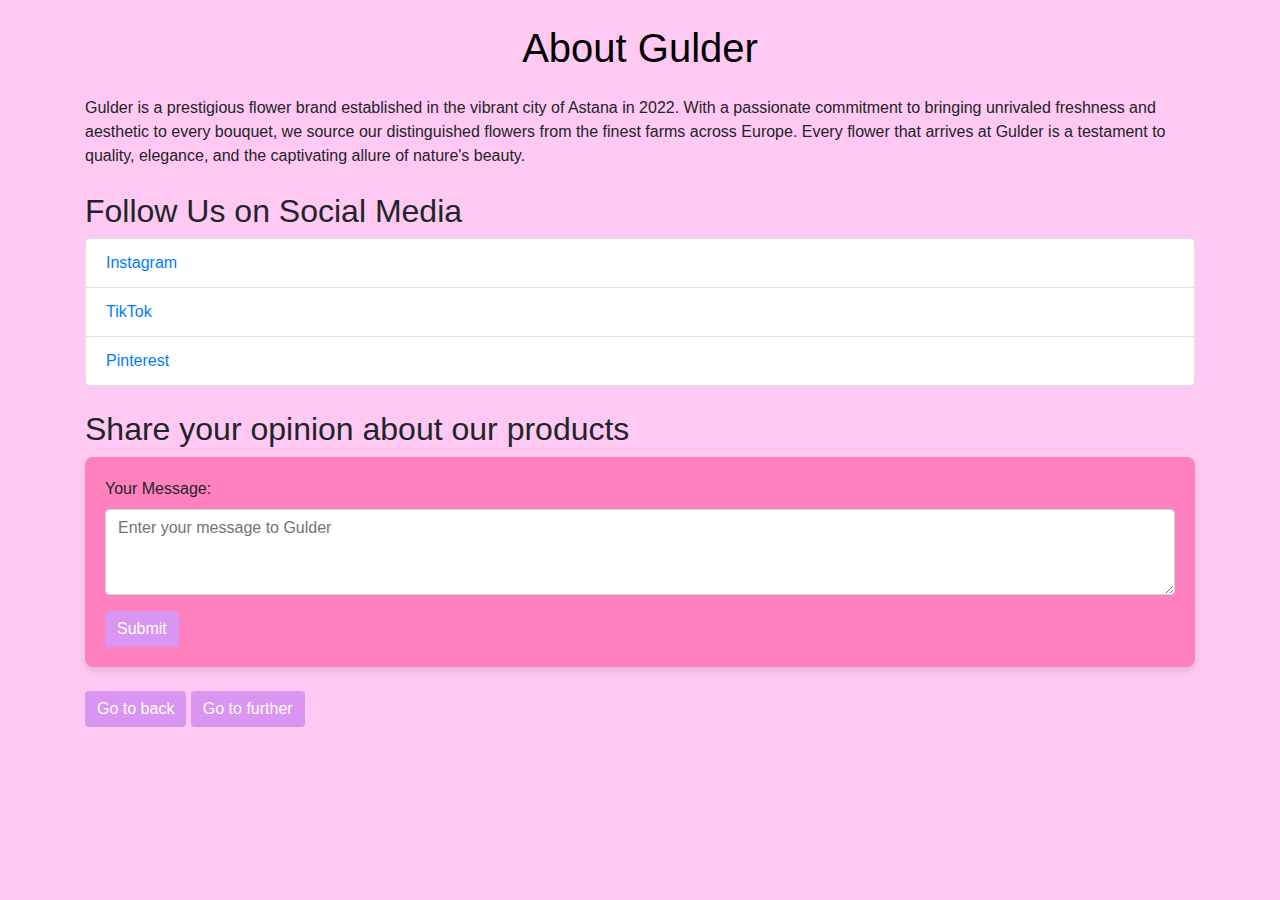
==== about.html @ 8ccceea9 "first commit" ====
<!DOCTYPE html>
<html lang="en">

<head>
  <meta charset="UTF-8">
  <meta name="viewport" content="width=device-width, initial-scale=1.0">
  <title>About Us - Gulder</title>
  <link href="https://stackpath.bootstrapcdn.com/bootstrap/4.3.1/css/bootstrap.min.css" rel="stylesheet">
  <link rel="stylesheet" href="css/styles.css">
</head>

<body>

  <div class="container mt-4">
    <h1 class="text-center">About Gulder</h1>

    <p class="mt-4">
      Gulder is a prestigious flower brand established in the vibrant city of Astana in 2022. With a passionate commitment to bringing unrivaled freshness and aesthetic to every bouquet, we source our distinguished flowers from the finest farms across Europe. Every flower that arrives at Gulder is a testament to quality, elegance, and the captivating allure of nature's beauty.
    </p>

    <h2 class="mt-4">Follow Us on Social Media</h2>
    <ul class="list-group mt-2">
      <li class="list-group-item"><a href="https://www.instagram.com/milllkly" target="_blank">Instagram</a></li>
      <li class="list-group-item"><a href="https://www.instagram.com/milllkly" target="_blank">TikTok</a></li>
      <li class="list-group-item"><a href="https://www.instagram.com/milllkly"target="_blank">Pinterest</a></li>
    </ul>
    <h2 class="mt-4">Share your opinion about our products</h2>
    <form class="mt-2">
      <div class="form-group">
        <label for="message">Your Message:</label>
        <textarea class="form-control" id="message" rows="3" placeholder="Enter your message to Gulder"></textarea>
      </div>
      <button type="submit" class="btn btn-custom">Submit</button>
    </form>
  </div>

  <script src="https://code.jquery.com/jquery-3.3.1.slim.min.js"></script>
  <script src="https://cdnjs.cloudflare.com/ajax/libs/popper.js/1.14.7/umd/popper.min.js"></script>
  <script src="https://stackpath.bootstrapcdn.com/bootstrap/4.3.1/js/bootstrap.min.js"></script>
  <div class="container mt-4">

    <div class="navigation-buttons">
        <a href="index.html" class="btn btn-custom">Go to back</a>
        <a href="cooperation.html" class="btn btn-custom">Go to further</a>
    </div>
</div>
</body>



</html>
---- css/styles.css ----
/* Global Styles */
body {
    background-color: #ffc9f3;
    font-family: 'Arial', sans-serif;
}

/* Header Styles */
h1.text-center {
    color: #000000; /* Adjust color to your preference */
    margin-top: 20px;
}

/* Carousel Styles */
.carousel {
    margin: 20px 0;
}

.carousel-item img {
    width: 100%;
    height: auto;
    max-height: 400px; /* Adjust based on your preference */
}

/* Card Styles */
.card {
    margin: 20px 0;
    box-shadow: 0 4px 8px 0 rgba(0,0,0,0.2); /* Optional: Add shadow effect to cards */
}

.card img {
    max-height: 200px; /* Adjust based on your design */
    object-fit: cover; /* Makes the images fit neatly into the card */
}

/* Form Styles */
form {
    background-color: #ff80bf;
    padding: 20px;
    border-radius: 8px; /* Optional: Rounds corners of the form */
    box-shadow: 0 4px 8px 0 rgba(0,0,0,0.1); /* Optional: Add shadow effect to form */
}

/* Button Styles */
.btn-info {
    background-color: #d7a4ff; /* Adjust color to match your branding */
    border-color: #d7a4ff; /* Adjust color to match your branding */
}

.btn-info:hover {
    background-color: #dc85a9; /* Adjust hover color */
}

/* Spacing between buttons */
.btn-info + .btn-info {
    margin-left: 10px;
}
.btn-custom {
    background-color: #da94f2; /* Hot pink background */
    color: #ffffff; /* White text */
    border: none; /* Removes border */
}

.btn-custom:hover {
    background-color: #d7a4ff; /* Darker pink for hover effect */
    color: #ffffff; /* Keeps text color white when hovered */
}
/* ... other styles ... */

/* List Group Item Styles for Links */
.list-group-item a {
    text-decoration: none;
    color: #007bff; /* Bootstrap primary color */
}

.list-group-item a:hover {
    text-decoration: underline;
}
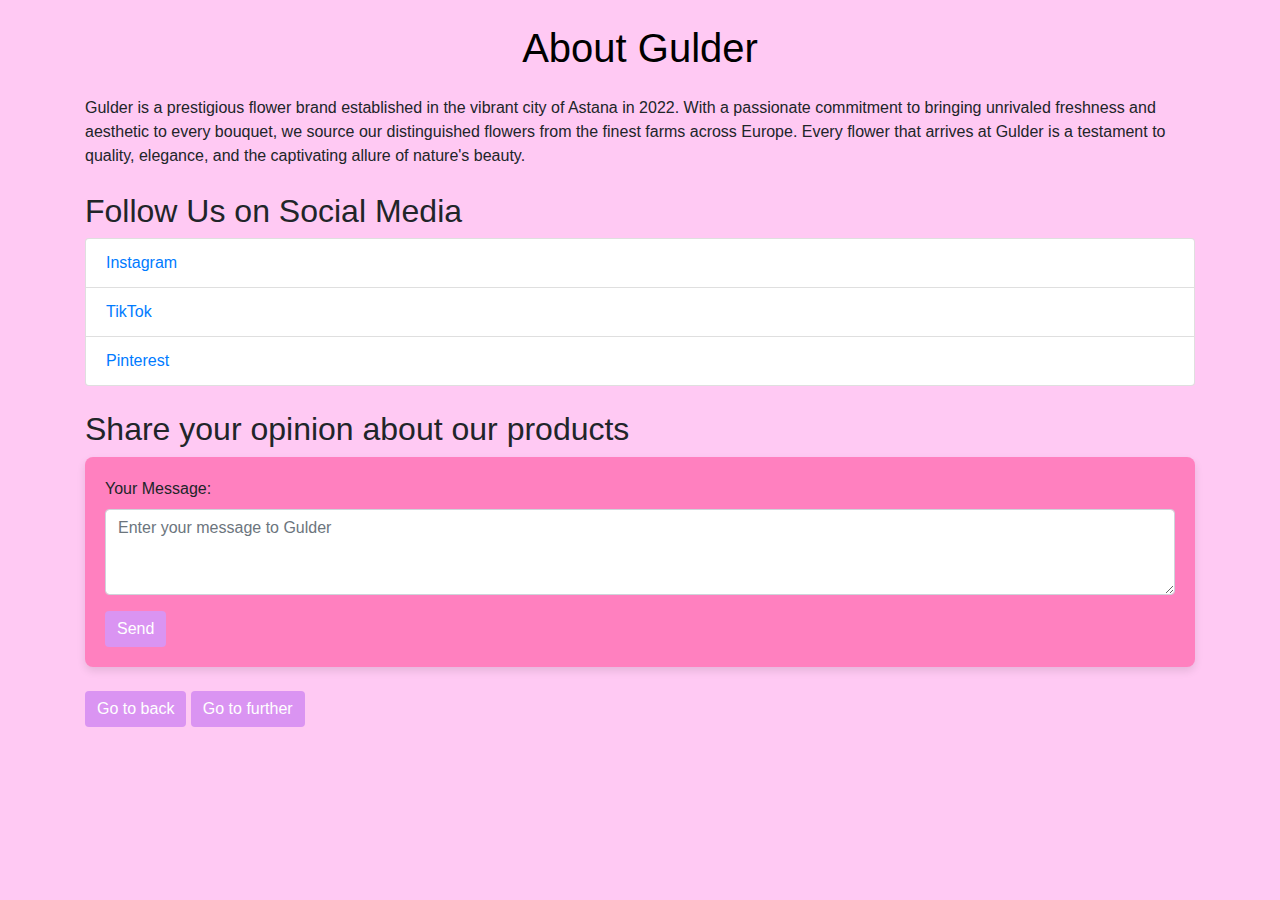
==== commit 90a39932: "about.html" ====
--- a/about.html
+++ b/about.html
@@ -30,7 +30,7 @@
         <label for="message">Your Message:</label>
         <textarea class="form-control" id="message" rows="3" placeholder="Enter your message to Gulder"></textarea>
       </div>
-      <button type="submit" class="btn btn-custom">Submit</button>
+      <button type="submit" class="btn btn-custom">Send</button>
     </form>
   </div>
 
@@ -48,4 +48,4 @@
 
 
 
-</html>+</html>
--- a/css/styles.css
+++ b/css/styles.css
@@ -1,16 +1,15 @@
-/* Global Styles */
+
 body {
     background-color: #ffc9f3;
     font-family: 'Arial', sans-serif;
 }
 
-/* Header Styles */
+
 h1.text-center {
-    color: #000000; /* Adjust color to your preference */
+    color: #000000; 
     margin-top: 20px;
 }
 
-/* Carousel Styles */
 .carousel {
     margin: 20px 0;
 }
@@ -18,58 +17,57 @@
 .carousel-item img {
     width: 100%;
     height: auto;
-    max-height: 400px; /* Adjust based on your preference */
+    max-height: 400px; 
 }
 
-/* Card Styles */
+
 .card {
     margin: 20px 0;
-    box-shadow: 0 4px 8px 0 rgba(0,0,0,0.2); /* Optional: Add shadow effect to cards */
+    box-shadow: 0 4px 8px 0 rgba(0,0,0,0.2); 
 }
 
 .card img {
-    max-height: 200px; /* Adjust based on your design */
-    object-fit: cover; /* Makes the images fit neatly into the card */
+    max-height: 200px; 
+    object-fit: cover; 
 }
 
-/* Form Styles */
+
 form {
     background-color: #ff80bf;
     padding: 20px;
-    border-radius: 8px; /* Optional: Rounds corners of the form */
-    box-shadow: 0 4px 8px 0 rgba(0,0,0,0.1); /* Optional: Add shadow effect to form */
+    border-radius: 8px; 
+    box-shadow: 0 4px 8px 0 rgba(0,0,0,0.1); 
 }
 
-/* Button Styles */
+
 .btn-info {
-    background-color: #d7a4ff; /* Adjust color to match your branding */
-    border-color: #d7a4ff; /* Adjust color to match your branding */
+    background-color: #d7a4ff; 
+    border-color: #d7a4ff; 
 }
 
 .btn-info:hover {
-    background-color: #dc85a9; /* Adjust hover color */
+    background-color: #dc85a9; 
 }
 
-/* Spacing between buttons */
+
 .btn-info + .btn-info {
     margin-left: 10px;
 }
 .btn-custom {
-    background-color: #da94f2; /* Hot pink background */
-    color: #ffffff; /* White text */
-    border: none; /* Removes border */
+    background-color: #da94f2;
+    color: #ffffff; 
+    border: none;
 }
 
 .btn-custom:hover {
-    background-color: #d7a4ff; /* Darker pink for hover effect */
-    color: #ffffff; /* Keeps text color white when hovered */
+    background-color: #d7a4ff; 
+    color: #ffffff;
 }
-/* ... other styles ... */
 
-/* List Group Item Styles for Links */
+
 .list-group-item a {
     text-decoration: none;
-    color: #007bff; /* Bootstrap primary color */
+    color: #007bff;
 }
 
 .list-group-item a:hover {
